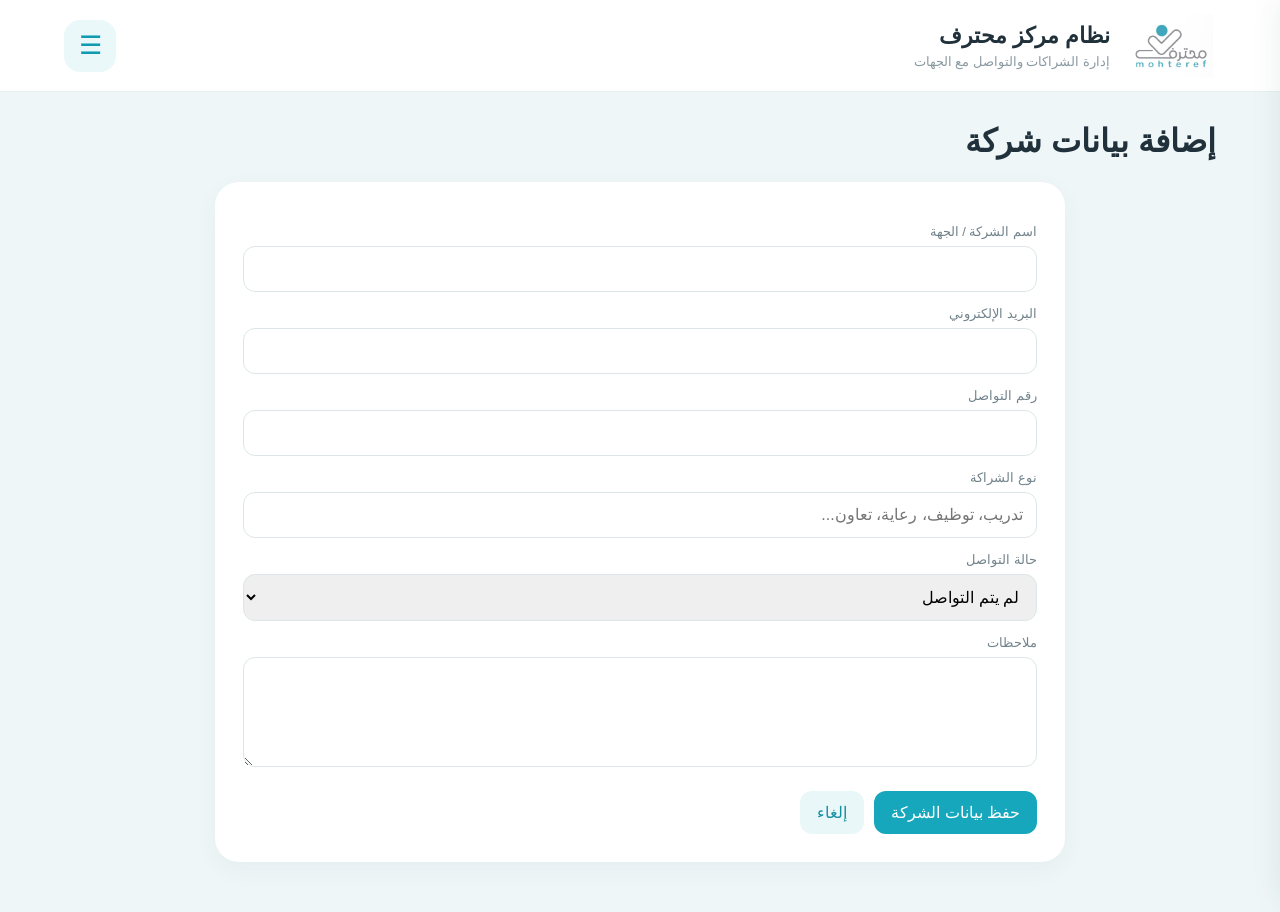
==== add-company.html @ d15cc076 "Add files via upload" ====
<!doctype html><html lang="ar" dir="rtl"><head><meta charset="utf-8"><meta name="viewport" content="width=device-width,initial-scale=1"><title>مركز محترف | إضافة شركة</title><link rel="stylesheet" href="style.css"></head><body data-filter="all"><header class="header"><div class="brand"><img src="mohteref-logo.png"><div><h2>نظام مركز محترف</h2><p>إدارة الشراكات والتواصل مع الجهات</p></div></div><button class="menu" onclick="toggleMenu()">☰</button></header><div id="overlay" class="overlay" onclick="toggleMenu(false)"></div><aside id="sidebar" class="sidebar"><div class="side-head"><img src="mohteref-logo.png"><button class="btn btn-soft" onclick="toggleMenu(false)">✕</button></div><a class="navbtn " href="index.html">⌂ الرئيسية</a><a class="navbtn active" href="add-company.html">＋ إضافة بيانات شركة</a><a class="navbtn " href="companies.html">▦ جميع الشركات</a><a class="navbtn " href="contacted.html">✓ تم التواصل معهم</a><a class="navbtn " href="not-contacted.html">◷ لم يتم التواصل معهم</a></aside><main class="wrap"><h1 class="page-title">إضافة بيانات شركة</h1><section class="form-page"><div class="field"><label>اسم الشركة / الجهة</label><input id="name"></div><div class="field"><label>البريد الإلكتروني</label><input id="email" type="email"></div><div class="field"><label>رقم التواصل</label><input id="phone"></div><div class="field"><label>نوع الشراكة</label><input id="type" placeholder="تدريب، توظيف، رعاية، تعاون..."></div><div class="field"><label>حالة التواصل</label><select id="pstatus"><option>لم يتم التواصل</option><option>تم التواصل</option><option>بانتظار الرد</option><option>شراكة مكتملة</option><option>غير مهتم</option></select></div><div class="field"><label>ملاحظات</label><textarea id="notes"></textarea></div><div class="actions" style="margin-top:20px"><button class="btn btn-main" onclick="addPartner()">حفظ بيانات الشركة</button><a href="companies.html" class="btn btn-soft backlink">إلغاء</a></div></section></main><script src="app.js"></script></body></html>
---- style.css ----
*{box-sizing:border-box}body{margin:0;font-family:Tahoma,Arial,sans-serif;background:#eef6f7;color:#20313b}.header{height:92px;background:#fff;display:flex;align-items:center;justify-content:space-between;padding:0 5%;border-bottom:1px solid #e7eff0}.brand{display:flex;align-items:center;gap:14px}.brand img{width:92px;height:64px;object-fit:contain}.brand h2{margin:0;font-size:22px}.brand p{margin:5px 0 0;color:#8a9aa2;font-size:13px}.menu{width:52px;height:52px;border:0;border-radius:16px;background:#eaf8fa;color:#109bb2;font-size:26px;cursor:pointer}.sidebar{position:fixed;top:0;right:-310px;width:290px;height:100vh;background:#fff;z-index:30;box-shadow:-12px 0 35px #20313b22;transition:.25s;padding:28px 20px}.sidebar.open{right:0}.side-head{display:flex;align-items:center;justify-content:space-between;margin-bottom:25px}.side-head img{width:90px}.navbtn{width:100%;text-align:right;border:0;background:transparent;padding:14px 12px;border-radius:12px;font:inherit;color:#425761;cursor:pointer;margin:3px 0}.navbtn:hover,.navbtn.active{background:#eaf8fa;color:#109bb2}.overlay{position:fixed;inset:0;background:#20313b55;z-index:20;display:none}.overlay.show{display:block}.wrap{max-width:1450px;margin:auto;padding:30px 5% 50px}.hero{position:relative;overflow:hidden;min-height:190px;background:linear-gradient(120deg,#fff,#f0fcfe);border:1px solid #d9eef1;border-radius:30px;padding:38px 42px;display:flex;justify-content:space-between;align-items:center;box-shadow:0 14px 40px #54777d0c}.hero:after{content:"";position:absolute;left:-55px;top:-90px;width:270px;height:270px;border-radius:50%;border:38px solid #eaf7f9;background:#fff}.hero h1{font-size:34px;margin:0 0 14px}.hero p{margin:6px 0;color:#7f9199;font-size:16px}.sync{z-index:1;background:#fff;border:1px solid #d6edf0;color:#139bb1;padding:12px 18px;border-radius:24px;font-weight:bold}.stats{display:grid;grid-template-columns:repeat(4,1fr);gap:20px;margin:24px 0}.stat{background:#fff;border-radius:22px;padding:25px 28px;min-height:115px;box-shadow:0 8px 25px #455e640c;border-right:5px solid transparent}.stat.primary{border-right-color:#28b4c7}.stat span{color:#899aa2;font-size:13px}.stat strong{display:block;font-size:32px;margin-top:10px}.stat.primary strong{color:#119db4}.toolbar{display:flex;align-items:end;justify-content:space-between;gap:20px;margin:30px 0 15px}.toolbar h2{font-size:25px;margin:0 0 5px}.toolbar p{margin:0;color:#8b9ba2}.actions{display:flex;gap:10px;flex-wrap:wrap}.btn{border:0;border-radius:12px;padding:12px 17px;font:inherit;cursor:pointer}.btn-main{background:#16a7bc;color:#fff}.btn-soft{background:#e9f7f9;color:#158fa2}.btn-danger{background:#fff0f0;color:#b24545}.search{width:310px;max-width:100%;padding:13px 15px;border:1px solid #dce8ea;border-radius:13px;background:#fff;font:inherit}.cards{display:grid;grid-template-columns:repeat(3,1fr);gap:18px}.partner{background:#fff;border-radius:22px;padding:22px;box-shadow:0 8px 25px #455e640c;border:1px solid #edf2f3}.partner-top{display:flex;justify-content:space-between;gap:15px}.icon{width:50px;height:50px;border-radius:15px;background:#e9f8fa;color:#159db2;display:grid;place-items:center;font-size:22px}.partner h3{margin:10px 0 6px;font-size:18px}.meta{font-size:13px;color:#7f9199;line-height:1.8}.badge{display:inline-block;margin-top:10px;padding:6px 10px;border-radius:20px;background:#eef5f6;color:#72858d;font-size:12px}.partner .actions{margin-top:17px}.empty{grid-column:1/-1;text-align:center;background:#fff;border-radius:22px;padding:55px;color:#91a0a6}.modal{position:fixed;inset:0;background:#15272d88;display:none;align-items:center;justify-content:center;padding:18px;z-index:10}.modal.show{display:flex}.dialog{background:#fff;width:min(650px,100%);border-radius:24px;padding:25px;max-height:92vh;overflow:auto}.dialog-head{display:flex;justify-content:space-between;align-items:center}.dialog h2{margin:0}.field{margin-top:14px}.field label{display:block;color:#71838b;font-size:13px;margin-bottom:7px}.field input,.field textarea,.field select{width:100%;padding:13px;border:1px solid #dce6e8;border-radius:12px;font:inherit}.field textarea{min-height:110px;resize:vertical}.note{font-size:12px;color:#87979d;line-height:1.7}.status{font-size:13px;margin-top:12px}.ok{color:#17754a}.warn{color:#a06300}@media(max-width:950px){.stats{grid-template-columns:repeat(2,1fr)}.cards{grid-template-columns:repeat(2,1fr)}}@media(max-width:650px){.header{padding:0 16px}.brand h2{font-size:17px}.brand img{width:70px}.wrap{padding:18px 14px}.hero{padding:28px 22px;min-height:180px}.hero h1{font-size:26px}.sync{display:none}.stats,.cards{grid-template-columns:1fr}.toolbar{align-items:stretch;flex-direction:column}.search{width:100%}}

.page-title{margin:0 0 22px}.form-page{background:#fff;border-radius:24px;padding:28px;box-shadow:0 8px 25px #455e640c;max-width:850px;margin:auto}.backlink{text-decoration:none}.navbtn a{color:inherit;text-decoration:none;display:block}
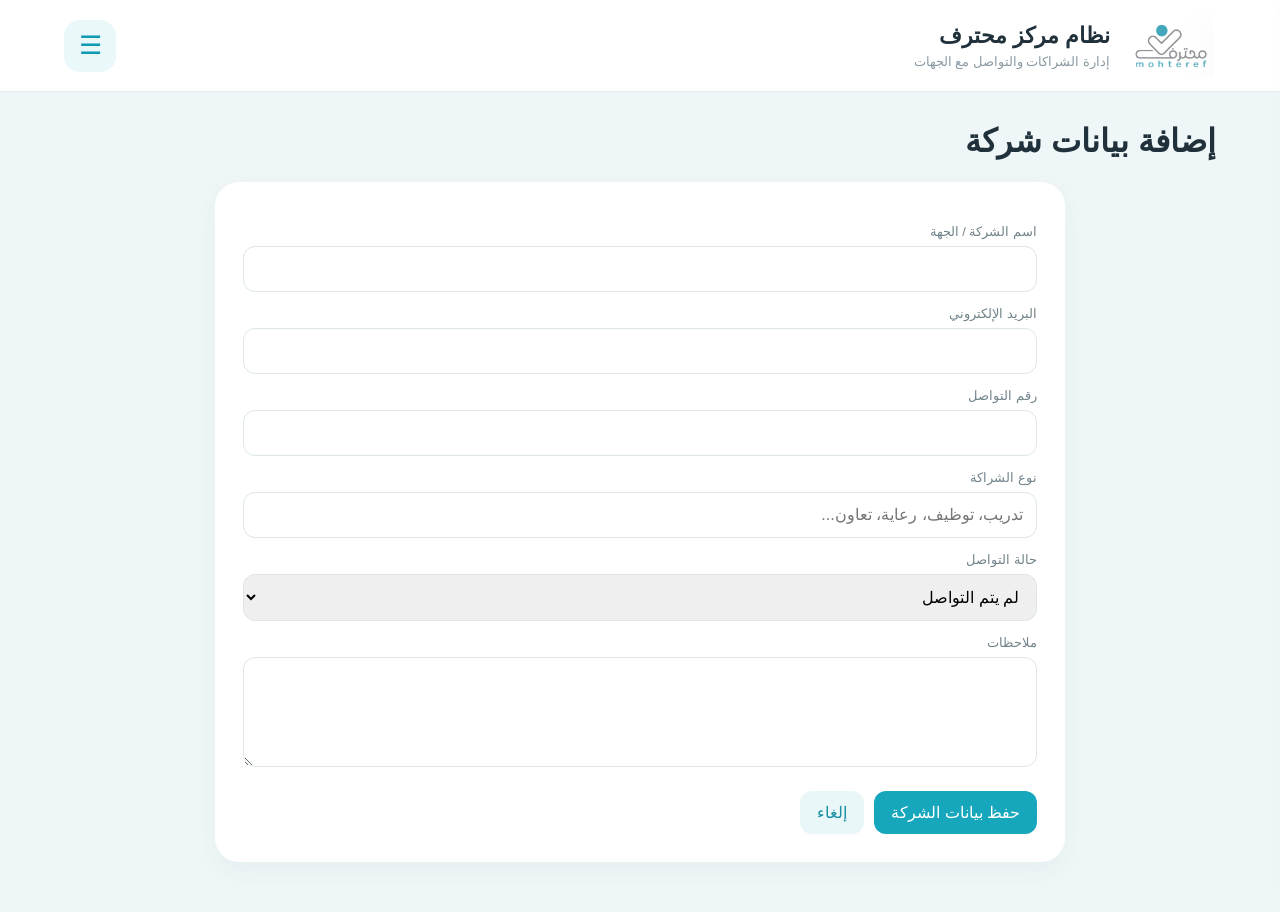
==== commit 27cbf503: "Add files via upload" ====
--- a/add-company.html
+++ b/add-company.html
@@ -1 +1 @@
-<!doctype html><html lang="ar" dir="rtl"><head><meta charset="utf-8"><meta name="viewport" content="width=device-width,initial-scale=1"><title>مركز محترف | إضافة شركة</title><link rel="stylesheet" href="style.css"></head><body data-filter="all"><header class="header"><div class="brand"><img src="mohteref-logo.png"><div><h2>نظام مركز محترف</h2><p>إدارة الشراكات والتواصل مع الجهات</p></div></div><button class="menu" onclick="toggleMenu()">☰</button></header><div id="overlay" class="overlay" onclick="toggleMenu(false)"></div><aside id="sidebar" class="sidebar"><div class="side-head"><img src="mohteref-logo.png"><button class="btn btn-soft" onclick="toggleMenu(false)">✕</button></div><a class="navbtn " href="index.html">⌂ الرئيسية</a><a class="navbtn active" href="add-company.html">＋ إضافة بيانات شركة</a><a class="navbtn " href="companies.html">▦ جميع الشركات</a><a class="navbtn " href="contacted.html">✓ تم التواصل معهم</a><a class="navbtn " href="not-contacted.html">◷ لم يتم التواصل معهم</a></aside><main class="wrap"><h1 class="page-title">إضافة بيانات شركة</h1><section class="form-page"><div class="field"><label>اسم الشركة / الجهة</label><input id="name"></div><div class="field"><label>البريد الإلكتروني</label><input id="email" type="email"></div><div class="field"><label>رقم التواصل</label><input id="phone"></div><div class="field"><label>نوع الشراكة</label><input id="type" placeholder="تدريب، توظيف، رعاية، تعاون..."></div><div class="field"><label>حالة التواصل</label><select id="pstatus"><option>لم يتم التواصل</option><option>تم التواصل</option><option>بانتظار الرد</option><option>شراكة مكتملة</option><option>غير مهتم</option></select></div><div class="field"><label>ملاحظات</label><textarea id="notes"></textarea></div><div class="actions" style="margin-top:20px"><button class="btn btn-main" onclick="addPartner()">حفظ بيانات الشركة</button><a href="companies.html" class="btn btn-soft backlink">إلغاء</a></div></section></main><script src="app.js"></script></body></html>+<!doctype html><html lang="ar" dir="rtl"><head><meta charset="utf-8"><meta name="viewport" content="width=device-width,initial-scale=1"><title>مركز محترف | إضافة شركة</title><link rel="stylesheet" href="style.css"></head><body data-filter="all"><header class="header"><div class="brand"><img src="mohteref-logo.png"><div><h2>نظام مركز محترف</h2><p>إدارة الشراكات والتواصل مع الجهات</p></div></div><button class="menu" onclick="toggleMenu()">☰</button></header><div id="overlay" class="overlay" onclick="toggleMenu(false)"></div><aside id="sidebar" class="sidebar"><div class="side-head"><div class="side-brand"><img src="mohteref-logo.png"><strong>مركز محترف</strong></div><button class="side-close" aria-label="إغلاق القائمة" onclick="toggleMenu(false)">×</button></div><nav class="nav-section"><a class="navbtn " href="index.html"><span class="nav-icon">⌂</span><span>الصفحة الرئيسية</span></a><div class="nav-separator"></div><div class="nav-label">إدارة الشراكات</div><a class="navbtn active" href="add-company.html"><span class="nav-icon">＋</span><span>إضافة بيانات شركة</span></a><a class="navbtn " href="companies.html"><span class="nav-icon">▦</span><span>جميع الشركات</span></a><a class="navbtn " href="contacted.html"><span class="nav-icon">✓</span><span>تم التواصل معهم</span></a><a class="navbtn " href="not-contacted.html"><span class="nav-icon">◷</span><span>لم يتم التواصل معهم</span></a></nav><div class="side-footer"><img src="mohteref-logo.png"><b>مركز محترف</b><br>إدارة الشراكات والتواصل</div></aside><main class="wrap"><h1 class="page-title">إضافة بيانات شركة</h1><section class="form-page"><div class="field"><label>اسم الشركة / الجهة</label><input id="name"></div><div class="field"><label>البريد الإلكتروني</label><input id="email" type="email"></div><div class="field"><label>رقم التواصل</label><input id="phone"></div><div class="field"><label>نوع الشراكة</label><input id="type" placeholder="تدريب، توظيف، رعاية، تعاون..."></div><div class="field"><label>حالة التواصل</label><select id="pstatus"><option>لم يتم التواصل</option><option>تم التواصل</option><option>بانتظار الرد</option><option>شراكة مكتملة</option><option>غير مهتم</option></select></div><div class="field"><label>ملاحظات</label><textarea id="notes"></textarea></div><div class="actions" style="margin-top:20px"><button class="btn btn-main" onclick="addPartner()">حفظ بيانات الشركة</button><a href="companies.html" class="btn btn-soft backlink">إلغاء</a></div></section></main><script src="app.js"></script></body></html>
--- a/style.css
+++ b/style.css
@@ -2,3 +2,9 @@
 *{box-sizing:border-box}body{margin:0;font-family:Tahoma,Arial,sans-serif;background:#eef6f7;color:#20313b}.header{height:92px;background:#fff;display:flex;align-items:center;justify-content:space-between;padding:0 5%;border-bottom:1px solid #e7eff0}.brand{display:flex;align-items:center;gap:14px}.brand img{width:92px;height:64px;object-fit:contain}.brand h2{margin:0;font-size:22px}.brand p{margin:5px 0 0;color:#8a9aa2;font-size:13px}.menu{width:52px;height:52px;border:0;border-radius:16px;background:#eaf8fa;color:#109bb2;font-size:26px;cursor:pointer}.sidebar{position:fixed;top:0;right:-310px;width:290px;height:100vh;background:#fff;z-index:30;box-shadow:-12px 0 35px #20313b22;transition:.25s;padding:28px 20px}.sidebar.open{right:0}.side-head{display:flex;align-items:center;justify-content:space-between;margin-bottom:25px}.side-head img{width:90px}.navbtn{width:100%;text-align:right;border:0;background:transparent;padding:14px 12px;border-radius:12px;font:inherit;color:#425761;cursor:pointer;margin:3px 0}.navbtn:hover,.navbtn.active{background:#eaf8fa;color:#109bb2}.overlay{position:fixed;inset:0;background:#20313b55;z-index:20;display:none}.overlay.show{display:block}.wrap{max-width:1450px;margin:auto;padding:30px 5% 50px}.hero{position:relative;overflow:hidden;min-height:190px;background:linear-gradient(120deg,#fff,#f0fcfe);border:1px solid #d9eef1;border-radius:30px;padding:38px 42px;display:flex;justify-content:space-between;align-items:center;box-shadow:0 14px 40px #54777d0c}.hero:after{content:"";position:absolute;left:-55px;top:-90px;width:270px;height:270px;border-radius:50%;border:38px solid #eaf7f9;background:#fff}.hero h1{font-size:34px;margin:0 0 14px}.hero p{margin:6px 0;color:#7f9199;font-size:16px}.sync{z-index:1;background:#fff;border:1px solid #d6edf0;color:#139bb1;padding:12px 18px;border-radius:24px;font-weight:bold}.stats{display:grid;grid-template-columns:repeat(4,1fr);gap:20px;margin:24px 0}.stat{background:#fff;border-radius:22px;padding:25px 28px;min-height:115px;box-shadow:0 8px 25px #455e640c;border-right:5px solid transparent}.stat.primary{border-right-color:#28b4c7}.stat span{color:#899aa2;font-size:13px}.stat strong{display:block;font-size:32px;margin-top:10px}.stat.primary strong{color:#119db4}.toolbar{display:flex;align-items:end;justify-content:space-between;gap:20px;margin:30px 0 15px}.toolbar h2{font-size:25px;margin:0 0 5px}.toolbar p{margin:0;color:#8b9ba2}.actions{display:flex;gap:10px;flex-wrap:wrap}.btn{border:0;border-radius:12px;padding:12px 17px;font:inherit;cursor:pointer}.btn-main{background:#16a7bc;color:#fff}.btn-soft{background:#e9f7f9;color:#158fa2}.btn-danger{background:#fff0f0;color:#b24545}.search{width:310px;max-width:100%;padding:13px 15px;border:1px solid #dce8ea;border-radius:13px;background:#fff;font:inherit}.cards{display:grid;grid-template-columns:repeat(3,1fr);gap:18px}.partner{background:#fff;border-radius:22px;padding:22px;box-shadow:0 8px 25px #455e640c;border:1px solid #edf2f3}.partner-top{display:flex;justify-content:space-between;gap:15px}.icon{width:50px;height:50px;border-radius:15px;background:#e9f8fa;color:#159db2;display:grid;place-items:center;font-size:22px}.partner h3{margin:10px 0 6px;font-size:18px}.meta{font-size:13px;color:#7f9199;line-height:1.8}.badge{display:inline-block;margin-top:10px;padding:6px 10px;border-radius:20px;background:#eef5f6;color:#72858d;font-size:12px}.partner .actions{margin-top:17px}.empty{grid-column:1/-1;text-align:center;background:#fff;border-radius:22px;padding:55px;color:#91a0a6}.modal{position:fixed;inset:0;background:#15272d88;display:none;align-items:center;justify-content:center;padding:18px;z-index:10}.modal.show{display:flex}.dialog{background:#fff;width:min(650px,100%);border-radius:24px;padding:25px;max-height:92vh;overflow:auto}.dialog-head{display:flex;justify-content:space-between;align-items:center}.dialog h2{margin:0}.field{margin-top:14px}.field label{display:block;color:#71838b;font-size:13px;margin-bottom:7px}.field input,.field textarea,.field select{width:100%;padding:13px;border:1px solid #dce6e8;border-radius:12px;font:inherit}.field textarea{min-height:110px;resize:vertical}.note{font-size:12px;color:#87979d;line-height:1.7}.status{font-size:13px;margin-top:12px}.ok{color:#17754a}.warn{color:#a06300}@media(max-width:950px){.stats{grid-template-columns:repeat(2,1fr)}.cards{grid-template-columns:repeat(2,1fr)}}@media(max-width:650px){.header{padding:0 16px}.brand h2{font-size:17px}.brand img{width:70px}.wrap{padding:18px 14px}.hero{padding:28px 22px;min-height:180px}.hero h1{font-size:26px}.sync{display:none}.stats,.cards{grid-template-columns:1fr}.toolbar{align-items:stretch;flex-direction:column}.search{width:100%}}
 
 .page-title{margin:0 0 22px}.form-page{background:#fff;border-radius:24px;padding:28px;box-shadow:0 8px 25px #455e640c;max-width:850px;margin:auto}.backlink{text-decoration:none}.navbtn a{color:inherit;text-decoration:none;display:block}
+/* Organized navigation matching Mohteref registration dashboard */
+.sidebar{right:-420px;width:390px;padding:24px;box-shadow:-10px 0 28px #20313b18}
+.sidebar.open{right:0}
+.side-head{min-height:88px;padding-bottom:20px;margin-bottom:20px;border-bottom:1px solid #e5edef;gap:14px}
+.side-brand{display:flex;align-items:center;gap:14px;min-width:0}.side-brand img{width:96px;height:68px;object-fit:contain}.side-brand strong{font-size:21px;color:#20313b;white-space:nowrap}.side-close{width:50px;height:50px;border:0;border-radius:14px;background:#f0f5f6;font-size:25px;cursor:pointer;flex:0 0 auto}.nav-section{display:flex;flex-direction:column;gap:7px}.navbtn{display:flex;align-items:center;gap:11px;text-decoration:none;font-size:17px;padding:15px 16px;margin:0;border-radius:15px;line-height:1.4}.navbtn .nav-icon{width:25px;text-align:center;font-size:21px}.navbtn.active{background:#e5f7fa;color:#0699b2;font-weight:700}.nav-separator{height:1px;background:#e7edef;margin:14px 0}.nav-label{padding:4px 16px 6px;color:#7b8c94;font-size:13px}.side-footer{position:absolute;bottom:28px;right:24px;left:24px;text-align:center;color:#82939b;font-size:13px}.side-footer img{width:92px;display:block;margin:0 auto 8px}
+@media(max-width:650px){.sidebar{width:min(390px,100vw);right:-100vw}.side-brand strong{font-size:18px}.navbtn{font-size:16px}}
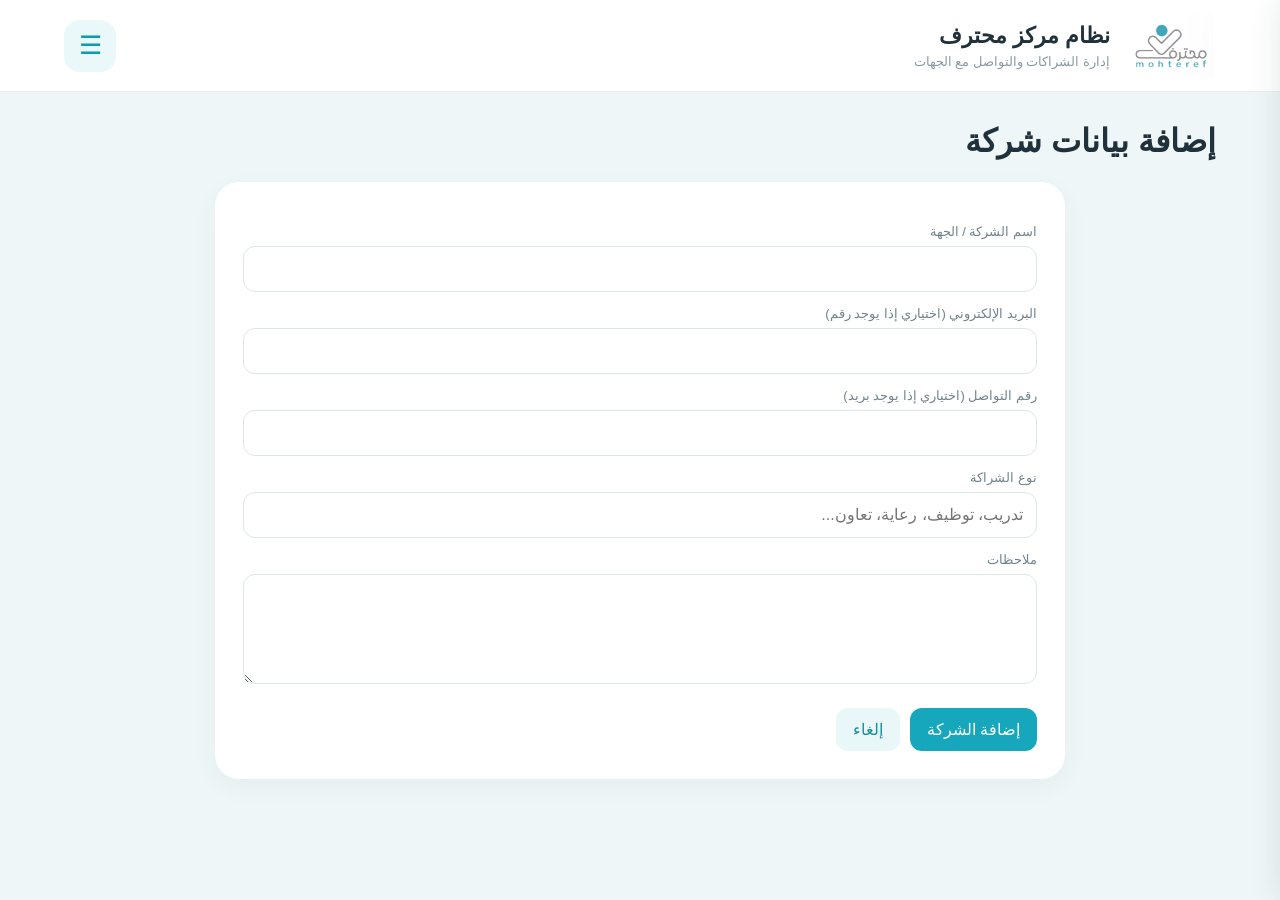
==== commit 23a671b0: "Add files via upload" ====
--- a/add-company.html
+++ b/add-company.html
@@ -1 +1,22 @@
-<!doctype html><html lang="ar" dir="rtl"><head><meta charset="utf-8"><meta name="viewport" content="width=device-width,initial-scale=1"><title>مركز محترف | إضافة شركة</title><link rel="stylesheet" href="style.css"></head><body data-filter="all"><header class="header"><div class="brand"><img src="mohteref-logo.png"><div><h2>نظام مركز محترف</h2><p>إدارة الشراكات والتواصل مع الجهات</p></div></div><button class="menu" onclick="toggleMenu()">☰</button></header><div id="overlay" class="overlay" onclick="toggleMenu(false)"></div><aside id="sidebar" class="sidebar"><div class="side-head"><div class="side-brand"><img src="mohteref-logo.png"><strong>مركز محترف</strong></div><button class="side-close" aria-label="إغلاق القائمة" onclick="toggleMenu(false)">×</button></div><nav class="nav-section"><a class="navbtn " href="index.html"><span class="nav-icon">⌂</span><span>الصفحة الرئيسية</span></a><div class="nav-separator"></div><div class="nav-label">إدارة الشراكات</div><a class="navbtn active" href="add-company.html"><span class="nav-icon">＋</span><span>إضافة بيانات شركة</span></a><a class="navbtn " href="companies.html"><span class="nav-icon">▦</span><span>جميع الشركات</span></a><a class="navbtn " href="contacted.html"><span class="nav-icon">✓</span><span>تم التواصل معهم</span></a><a class="navbtn " href="not-contacted.html"><span class="nav-icon">◷</span><span>لم يتم التواصل معهم</span></a></nav><div class="side-footer"><img src="mohteref-logo.png"><b>مركز محترف</b><br>إدارة الشراكات والتواصل</div></aside><main class="wrap"><h1 class="page-title">إضافة بيانات شركة</h1><section class="form-page"><div class="field"><label>اسم الشركة / الجهة</label><input id="name"></div><div class="field"><label>البريد الإلكتروني</label><input id="email" type="email"></div><div class="field"><label>رقم التواصل</label><input id="phone"></div><div class="field"><label>نوع الشراكة</label><input id="type" placeholder="تدريب، توظيف، رعاية، تعاون..."></div><div class="field"><label>حالة التواصل</label><select id="pstatus"><option>لم يتم التواصل</option><option>تم التواصل</option><option>بانتظار الرد</option><option>شراكة مكتملة</option><option>غير مهتم</option></select></div><div class="field"><label>ملاحظات</label><textarea id="notes"></textarea></div><div class="actions" style="margin-top:20px"><button class="btn btn-main" onclick="addPartner()">حفظ بيانات الشركة</button><a href="companies.html" class="btn btn-soft backlink">إلغاء</a></div></section></main><script src="app.js"></script></body></html>+<!doctype html><html lang="ar" dir="rtl"><head><meta charset="utf-8"><meta name="viewport" content="width=device-width,initial-scale=1"><title>مركز محترف | إضافة شركة</title><link rel="stylesheet" href="style.css?v=20260921-4"><style id="sidebar-hard-fix">
+html,body{overflow-x:hidden!important}
+#sidebar.sidebar{position:fixed!important;top:0!important;right:-380px!important;left:auto!important;width:360px!important;max-width:calc(100vw - 16px)!important;height:100vh!important;height:100dvh!important;background:#fff!important;z-index:99999!important;padding:22px 20px!important;display:flex!important;flex-direction:column!important;overflow-y:auto!important;transition:right .25s ease!important;box-shadow:-12px 0 35px rgba(32,49,59,.18)!important}
+#sidebar.sidebar.open{right:0!important}
+#overlay.overlay{position:fixed!important;inset:0!important;background:rgba(32,49,59,.38)!important;z-index:99998!important;display:none!important}
+#overlay.overlay.show{display:block!important}
+#sidebar .side-head{display:flex!important;align-items:center!important;justify-content:space-between!important;width:100%!important;min-height:82px!important;margin:0 0 18px!important;padding:0 0 18px!important;border-bottom:1px solid #e4ecee!important;flex:none!important}
+#sidebar .side-brand{display:flex!important;align-items:center!important;gap:12px!important;min-width:0!important}
+#sidebar .side-brand img{display:block!important;width:78px!important;height:55px!important;max-width:78px!important;max-height:55px!important;object-fit:contain!important;flex:0 0 78px!important}
+#sidebar .side-brand strong{display:block!important;font-size:20px!important;white-space:nowrap!important;color:#20313b!important}
+#sidebar .side-close{display:grid!important;place-items:center!important;width:46px!important;height:46px!important;min-width:46px!important;padding:0!important;border:0!important;border-radius:13px!important;background:#eff5f6!important;font-size:27px!important;cursor:pointer!important}
+#sidebar nav.nav-section{display:flex!important;flex-direction:column!important;align-items:stretch!important;gap:7px!important;width:100%!important}
+#sidebar .nav-separator{display:block!important;width:100%!important;height:1px!important;background:#e4ecee!important;margin:7px 0!important}
+#sidebar .nav-label{display:block!important;width:100%!important;padding:6px 14px 3px!important;color:#84949b!important;font-size:13px!important}
+#sidebar a.navbtn{display:flex!important;align-items:center!important;justify-content:flex-start!important;gap:12px!important;width:100%!important;min-height:52px!important;padding:13px 14px!important;margin:0!important;border:0!important;border-radius:14px!important;background:transparent!important;color:#405761!important;text-decoration:none!important;text-align:right!important;font-size:16px!important;line-height:1.45!important;white-space:normal!important}
+#sidebar a.navbtn.active,#sidebar a.navbtn:hover{background:#e6f7fa!important;color:#0799b1!important}
+#sidebar a.navbtn .nav-icon{display:inline-flex!important;align-items:center!important;justify-content:center!important;width:28px!important;min-width:28px!important;font-size:21px!important;text-decoration:none!important}
+#sidebar a.navbtn span:last-child{display:block!important;flex:1!important;text-decoration:none!important}
+#sidebar .side-footer{margin-top:auto!important;padding-top:25px!important;text-align:center!important;color:#82939b!important;font-size:12px!important;line-height:1.8!important;position:static!important}
+#sidebar .side-footer img{display:none!important}
+@media(max-width:650px){#sidebar.sidebar{width:330px!important;right:-350px!important;padding:18px 16px!important}#sidebar.sidebar.open{right:0!important}#sidebar .side-brand strong{font-size:18px!important}}
+</style></head><body data-filter="all"><header class="header"><div class="brand"><img src="mohteref-logo.png"><div><h2>نظام مركز محترف</h2><p>إدارة الشراكات والتواصل مع الجهات</p></div></div><button class="menu" onclick="toggleMenu()">☰</button></header><div id="overlay" class="overlay" onclick="toggleMenu(false)"></div><aside id="sidebar" class="sidebar"><div class="side-head"><div class="side-brand"><img src="mohteref-logo.png"><strong>مركز محترف</strong></div><button class="side-close" aria-label="إغلاق القائمة" onclick="toggleMenu(false)">×</button></div><nav class="nav-section"><a class="navbtn " href="index.html"><span class="nav-icon">⌂</span><span>الصفحة الرئيسية</span></a><div class="nav-separator"></div><div class="nav-label">إدارة الشراكات</div><a class="navbtn active" href="add-company.html"><span class="nav-icon">＋</span><span>إضافة بيانات شركة</span></a><a class="navbtn " href="companies.html"><span class="nav-icon">▦</span><span>جميع الشركات</span></a><a class="navbtn " href="contacted.html"><span class="nav-icon">✓</span><span>تم التواصل معهم</span></a><a class="navbtn " href="not-contacted.html"><span class="nav-icon">◷</span><span>لم يتم التواصل معهم</span></a></nav><div class="side-footer"><img src="mohteref-logo.png"><b>مركز محترف</b><br>إدارة الشراكات والتواصل</div></aside><main class="wrap"><h1 class="page-title">إضافة بيانات شركة</h1><section class="form-page"><div class="field"><label>اسم الشركة / الجهة</label><input id="name"></div><div class="field"><label>البريد الإلكتروني (اختياري إذا يوجد رقم)</label><input id="email" type="email"></div><div class="field"><label>رقم التواصل (اختياري إذا يوجد بريد)</label><input id="phone"></div><div class="field"><label>نوع الشراكة</label><input id="type" placeholder="تدريب، توظيف، رعاية، تعاون..."></div><div class="field"><label>ملاحظات</label><textarea id="notes"></textarea></div><div class="actions" style="margin-top:20px"><button class="btn btn-main" onclick="addPartner()">إضافة الشركة</button><a href="companies.html" class="btn btn-soft backlink">إلغاء</a></div></section></main><script src="app.js?v=20260921-4"></script></body></html>
--- a/style.css
+++ b/style.css
@@ -8,3 +8,30 @@
 .side-head{min-height:88px;padding-bottom:20px;margin-bottom:20px;border-bottom:1px solid #e5edef;gap:14px}
 .side-brand{display:flex;align-items:center;gap:14px;min-width:0}.side-brand img{width:96px;height:68px;object-fit:contain}.side-brand strong{font-size:21px;color:#20313b;white-space:nowrap}.side-close{width:50px;height:50px;border:0;border-radius:14px;background:#f0f5f6;font-size:25px;cursor:pointer;flex:0 0 auto}.nav-section{display:flex;flex-direction:column;gap:7px}.navbtn{display:flex;align-items:center;gap:11px;text-decoration:none;font-size:17px;padding:15px 16px;margin:0;border-radius:15px;line-height:1.4}.navbtn .nav-icon{width:25px;text-align:center;font-size:21px}.navbtn.active{background:#e5f7fa;color:#0699b2;font-weight:700}.nav-separator{height:1px;background:#e7edef;margin:14px 0}.nav-label{padding:4px 16px 6px;color:#7b8c94;font-size:13px}.side-footer{position:absolute;bottom:28px;right:24px;left:24px;text-align:center;color:#82939b;font-size:13px}.side-footer img{width:92px;display:block;margin:0 auto 8px}
 @media(max-width:650px){.sidebar{width:min(390px,100vw);right:-100vw}.side-brand strong{font-size:18px}.navbtn{font-size:16px}}
+
+
+/* FINAL SIDEBAR FIX */
+html,body{overflow-x:hidden}
+.sidebar{
+  position:fixed !important; top:0 !important; right:-380px !important; left:auto !important;
+  width:360px !important; max-width:calc(100vw - 20px) !important; height:100dvh !important;
+  background:#fff !important; z-index:1001 !important; padding:22px 20px !important;
+  display:flex !important; flex-direction:column !important; overflow-y:auto !important;
+  transition:right .28s ease !important; box-shadow:-14px 0 40px rgba(32,49,59,.16) !important;
+}
+.sidebar.open{right:0 !important}
+.overlay{z-index:1000 !important}
+.side-head{display:flex !important; align-items:center !important; justify-content:space-between !important; flex:0 0 auto !important; min-height:86px !important; margin:0 0 18px !important; padding:0 0 18px !important; border-bottom:1px solid #e7eef0 !important}
+.side-brand{display:flex !important; align-items:center !important; gap:12px !important; min-width:0 !important}
+.side-brand img{display:block !important; width:82px !important; height:58px !important; max-width:82px !important; max-height:58px !important; object-fit:contain !important; flex:0 0 82px !important}
+.side-brand strong{font-size:20px !important; white-space:nowrap !important}
+.side-close{width:46px !important;height:46px !important;min-width:46px !important;border:0 !important;border-radius:13px !important;background:#f0f5f6 !important;font-size:25px !important;line-height:1 !important;cursor:pointer !important}
+.nav-section{display:flex !important;flex-direction:column !important;gap:6px !important;width:100% !important}
+.nav-separator{width:100% !important;margin:8px 0 5px !important}
+.nav-label{display:block !important;width:100% !important;padding:7px 14px 4px !important;color:#8a999f !important;font-size:13px !important}
+.navbtn{display:flex !important;align-items:center !important;gap:12px !important;width:100% !important;min-height:52px !important;padding:13px 14px !important;margin:0 !important;border-radius:14px !important;text-decoration:none !important;text-align:right !important;white-space:normal !important;font-size:16px !important;line-height:1.5 !important}
+.navbtn .nav-icon{display:inline-flex !important;align-items:center !important;justify-content:center !important;width:28px !important;min-width:28px !important;font-size:21px !important;text-decoration:none !important}
+.navbtn span:last-child{display:block !important;flex:1 !important;text-decoration:none !important}
+.side-footer{position:static !important;margin-top:auto !important;padding-top:24px !important;text-align:center !important;color:#82939b !important;font-size:12px !important;line-height:1.8 !important}
+.side-footer img{display:block !important;width:72px !important;height:50px !important;max-width:72px !important;max-height:50px !important;object-fit:contain !important;margin:0 auto 7px !important}
+@media(max-width:650px){.sidebar{width:330px !important;right:-350px !important;max-width:calc(100vw - 14px) !important;padding:18px 16px !important}.sidebar.open{right:0 !important}.side-brand img{width:76px !important;height:54px !important;flex-basis:76px !important}.side-brand strong{font-size:18px !important}.navbtn{font-size:15px !important}}
